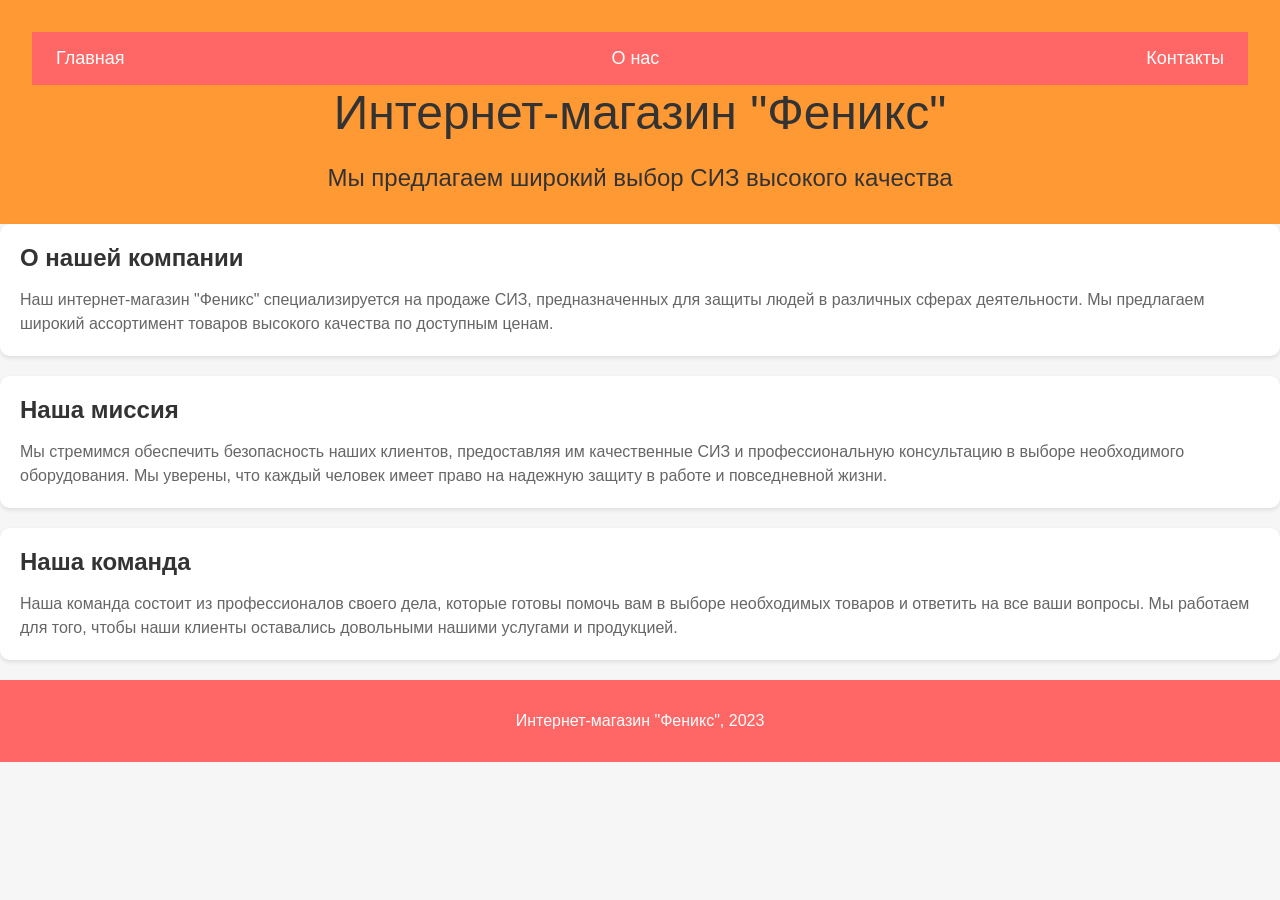
==== about.html @ af570807 "Add about page" ====
<!DOCTYPE html>
<html lang="ru">
  <head>
    <meta charset="UTF-8">
    <title>Интернет-магазин "Феникс"</title>
    <meta name="viewport" content="width=device-width, initial-scale=1.0">
    <link rel="stylesheet" href="styles.css">
  </head>
  <body>
    <header>
      <nav>
        <ul>
          <li><a href="#">Главная</a></li>
          <li><a href="#">О нас</a></li>
          <li><a href="#">Контакты</a></li>
        </ul>
      </nav>
      <h1>Интернет-магазин "Феникс"</h1>
      <p>Мы предлагаем широкий выбор СИЗ высокого качества</p>
    </header>
    <main>
        <section>
            <h2>О нашей компании</h2>
            <p>Наш интернет-магазин "Феникс" специализируется на продаже СИЗ, предназначенных для защиты людей в различных сферах деятельности. Мы предлагаем широкий ассортимент товаров высокого качества по доступным ценам.</p>
          </section>
          <section>
            <h2>Наша миссия</h2>
            <p>Мы стремимся обеспечить безопасность наших клиентов, предоставляя им качественные СИЗ и профессиональную консультацию в выборе необходимого оборудования. Мы уверены, что каждый человек имеет право на надежную защиту в работе и повседневной жизни.</p>
          </section>
          <section>
            <h2>Наша команда</h2>
            <p>Наша команда состоит из профессионалов своего дела, которые готовы помочь вам в выборе необходимых товаров и ответить на все ваши вопросы. Мы работаем для того, чтобы наши клиенты оставались довольными нашими услугами и продукцией.</p>
          </section>
    </main>
    <footer>
      <p>Интернет-магазин "Феникс", 2023</p>
    </footer>
  </body>
</html>
---- styles.css ----
/* Общие стили */
* {
    box-sizing: border-box;
    font-family: Arial, sans-serif;
  }
  
  body {
    margin: 0;
    padding: 0;
    background-color: #f6f6f6;
    color: #333;
  }
  
  h1, h2, h3 {
    margin: 0;
    font-weight: normal;
  }
  
  ul {
    margin: 0;
    padding: 0;
    list-style: none;
  }
  
  a {
    text-decoration: none;
    color: #fff;
  }
  
  .button {
    display: inline-block;
    padding: 8px 16px;
    background-color: #f66;
    color: #fff;
    border-radius: 4px;
    transition: background-color 0.2s;
  }
  
  .button:hover {
    background-color: #f00;
  }
  
  /* Стили для навигационного меню */
  nav {
    background-color: #f66;
    color: #fff;
  }
  
  nav ul {
    display: flex;
    justify-content: space-between;
    padding: 16px;
  }
  
  nav li {
    margin: 0 8px;
  }
  
  nav a {
    font-size: 18px;
  }
  
  /* Стили для шапки */
  header {
    background-color: #ff9933;
    padding: 32px;
    text-align: center;
  }
  
  header h1 {
    font-size: 48px;
    margin-bottom: 16px;
  }
  
  header p {
    font-size: 24px;
    margin-bottom: 0;
  }
  
  /* Стили для раздела "Топ-продукты" */
  .products {
    background-color: #f6f6f6;
    padding: 32px;
    text-align: center;
  }
  
  .products h2 {
    font-size: 36px;
    margin-bottom: 16px;
  }
  
  .products ul {
    display: flex;
    justify-content: space-between;
    flex-wrap: wrap;
  }
  
  .products li {
    width: calc(33.33% - 16px);
    margin-bottom: 32px;
    background-color: #fff;
    padding: 16px;
    text-align: center;
    border-radius: 4px;
  }
  
  .products li img {
    width: 100%;
    margin-bottom: 16px;
    border-radius: 4px;
  }
  
  .products li h3 {
    font-size: 24px;
    margin-bottom: 16px;
  }
  
  .products li p {
    font-size: 16px;
    margin-bottom: 16px;
  }
  
  /* Стили для подвала */
  footer {
    background-color: #f66;
    color: #fff;
    padding: 16px;
    text-align: center;
  }
  
  section {
    background-color: #fff;
    padding: 20px;
    margin-bottom: 20px;
    border-radius: 10px;
    box-shadow: 0 2px 4px rgba(0, 0, 0, 0.1);
  }
  
  section h2 {
    margin-top: 0;
    font-size: 24px;
    font-weight: bold;
    color: #333;
  }
  
  section p {
    margin-bottom: 0;
    font-size: 16px;
    line-height: 1.5;
    color: #666;
  }
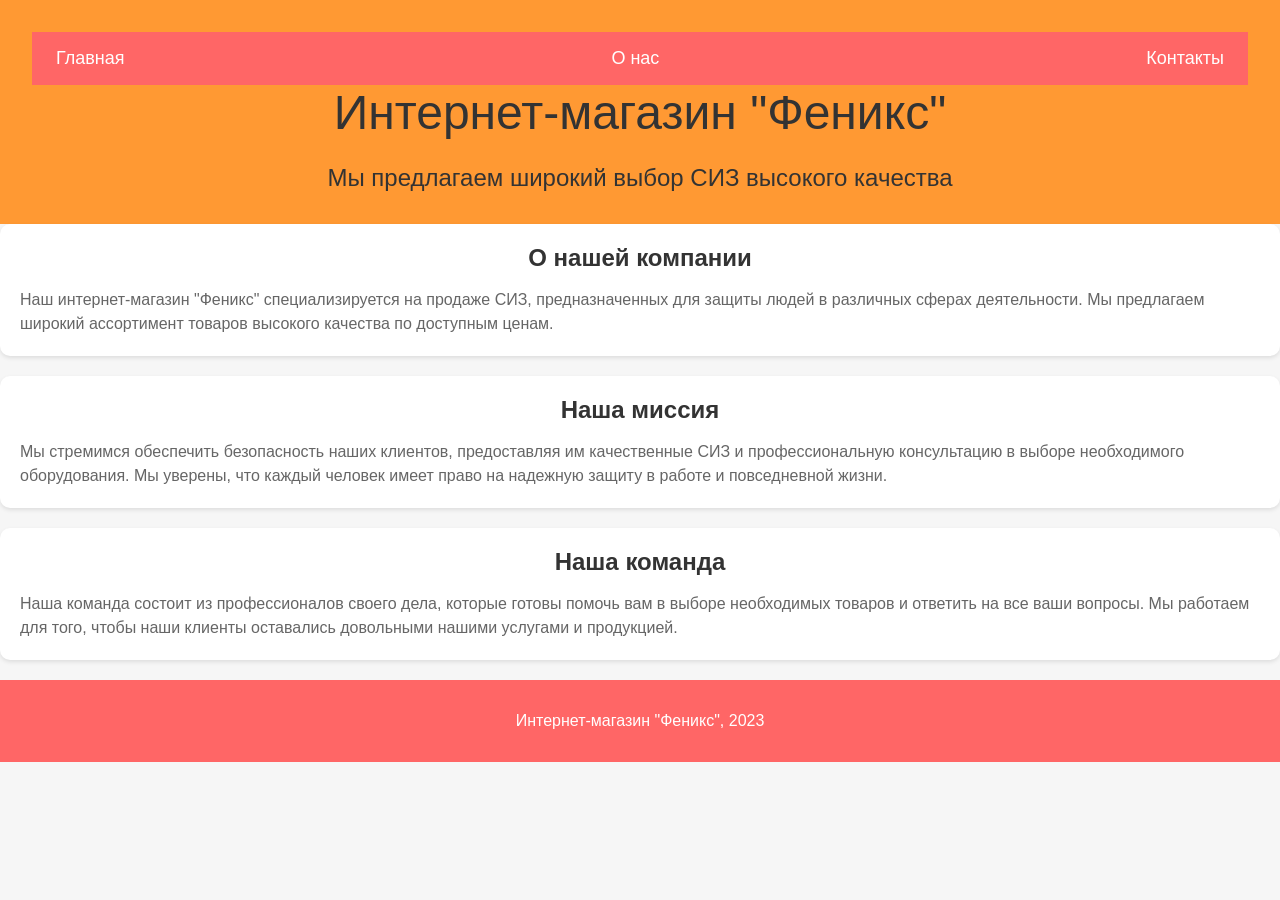
==== commit a99fa9a7: "Add hrefs" ====
--- a/about.html
+++ b/about.html
@@ -10,9 +10,9 @@
     <header>
       <nav>
         <ul>
-          <li><a href="#">Главная</a></li>
-          <li><a href="#">О нас</a></li>
-          <li><a href="#">Контакты</a></li>
+          <li><a href="index.html">Главная</a></li>
+          <li><a href="about.html">О нас</a></li>
+          <li><a href="contacts.html">Контакты</a></li>
         </ul>
       </nav>
       <h1>Интернет-магазин "Феникс"</h1>
--- a/styles.css
+++ b/styles.css
@@ -141,6 +141,7 @@
     font-size: 24px;
     font-weight: bold;
     color: #333;
+    text-align: center;
   }
   
   section p {
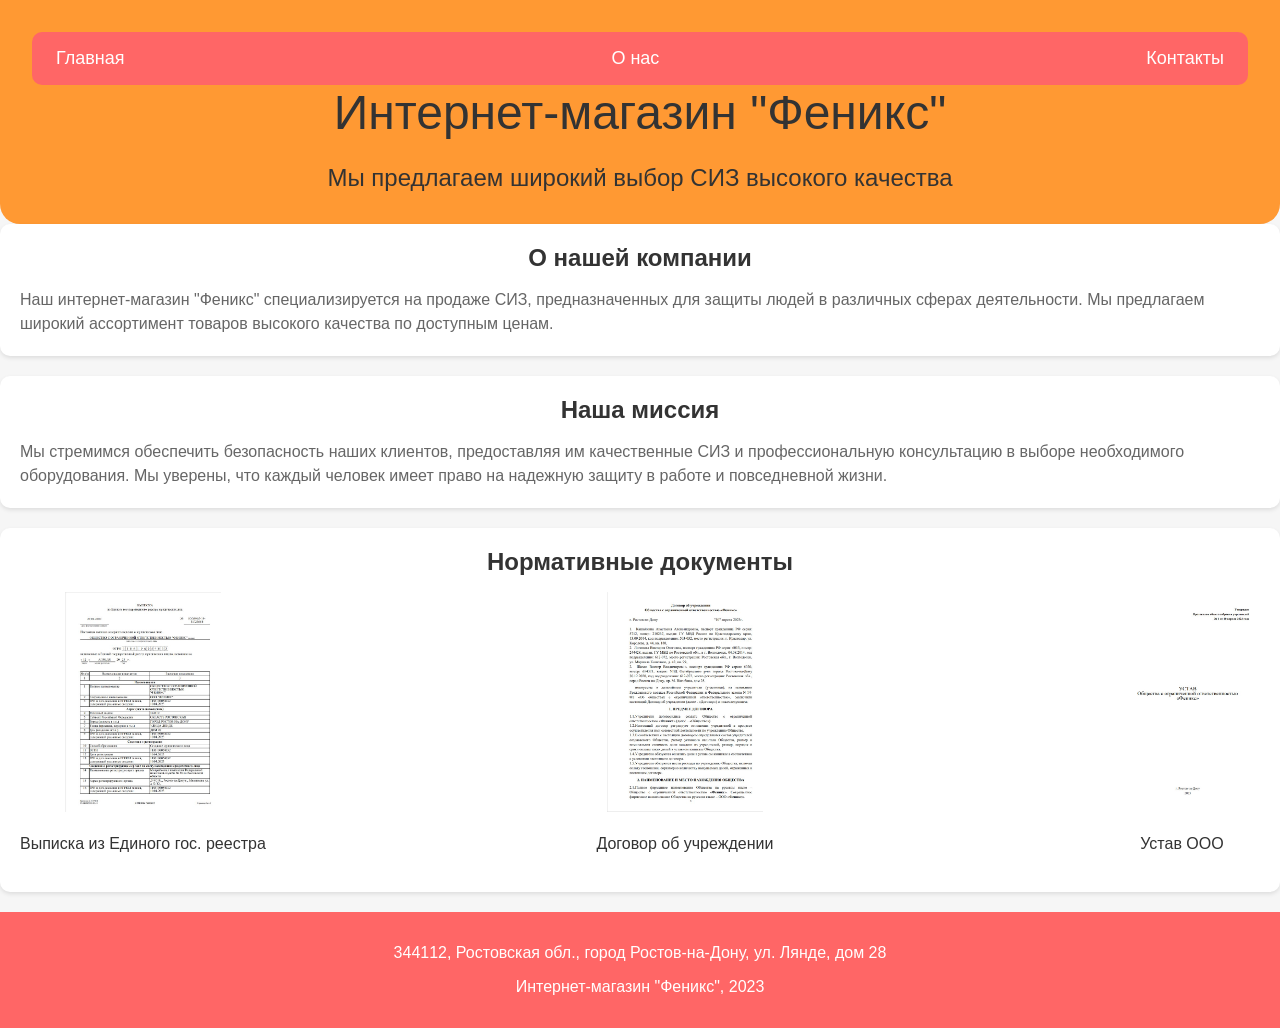
==== commit a7bfa0dd: "Add many things" ====
--- a/about.html
+++ b/about.html
@@ -27,13 +27,28 @@
             <h2>Наша миссия</h2>
             <p>Мы стремимся обеспечить безопасность наших клиентов, предоставляя им качественные СИЗ и профессиональную консультацию в выборе необходимого оборудования. Мы уверены, что каждый человек имеет право на надежную защиту в работе и повседневной жизни.</p>
           </section>
-          <section>
-            <h2>Наша команда</h2>
-            <p>Наша команда состоит из профессионалов своего дела, которые готовы помочь вам в выборе необходимых товаров и ответить на все ваши вопросы. Мы работаем для того, чтобы наши клиенты оставались довольными нашими услугами и продукцией.</p>
+          <section class="docs">
+            <h2>Нормативные документы</h2>
+            <p></p>
+            <ul>
+              <li>
+                <img src="image6.jpg" alt="Выписка из реестра">
+                <a href="vypiska.pdf"><p>Выписка из Единого гос. реестра</p></a>
+              </li>
+              <li>
+                <img src="image7.jpg" alt="Договор об учереждении">
+                <a href="dogovor.pdf"><p>Договор об учреждении</p></a>
+              </li>
+              <li>
+                <img src="image8.jpg" alt="Устав ООО">
+                <a href="ustav.pdf"><p>Устав ООО</p></a>
+              </li>
+            </ul>
           </section>
     </main>
     <footer>
-      <p>Интернет-магазин "Феникс", 2023</p>
+        <p>344112, Ростовская обл., город Ростов-на-Дону, ул. Лянде, дом 28</p>
+        <p>Интернет-магазин "Феникс", 2023</p>
     </footer>
   </body>
 </html>
--- a/styles.css
+++ b/styles.css
@@ -44,6 +44,7 @@
   nav {
     background-color: #f66;
     color: #fff;
+    border-radius: 10px;
   }
   
   nav ul {
@@ -65,6 +66,7 @@
     background-color: #ff9933;
     padding: 32px;
     text-align: center;
+    border-radius: 0 0 20px 20px;
   }
   
   header h1 {
@@ -150,4 +152,26 @@
     line-height: 1.5;
     color: #666;
   }
-  +  
+  /* Стили для документов */
+  .docs {
+    text-align: center;
+    color: #333;
+  }
+  
+  .docs img {
+    width: 156px;
+    height: 220px;
+  }
+
+  .docs ul {
+    display: flex;
+    justify-content: space-between;
+    flex-wrap: wrap;
+  }
+
+  .docs li p {
+    font-size: 16px;
+    margin-bottom: 16px;
+    color: #333;
+  }
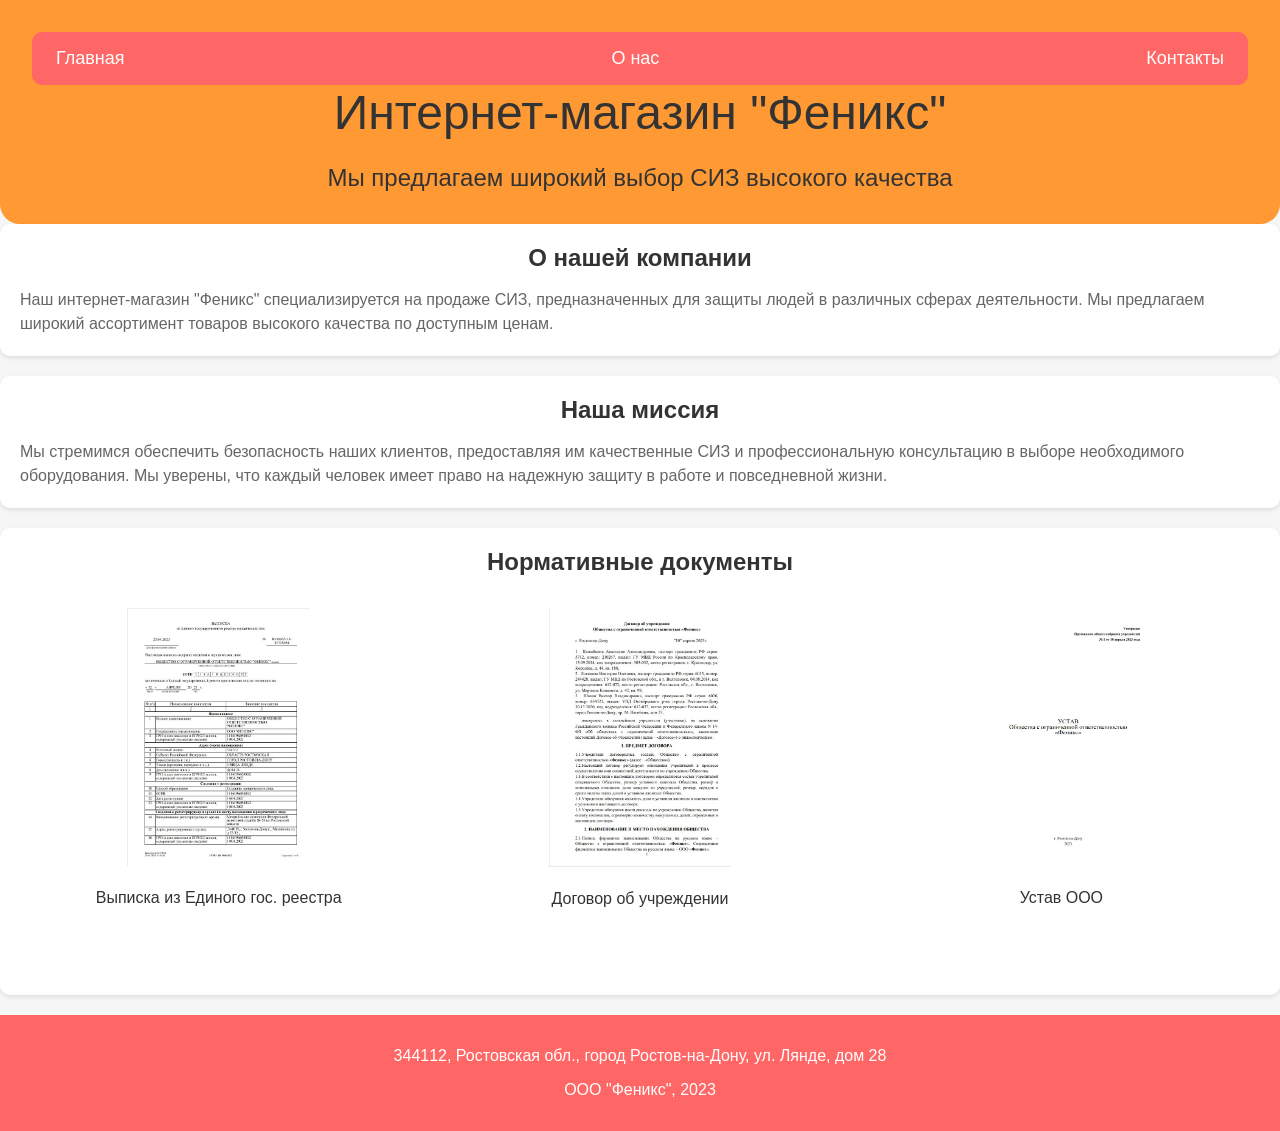
==== commit a78fc9d5: "Add some fix" ====
--- a/about.html
+++ b/about.html
@@ -48,7 +48,7 @@
     </main>
     <footer>
         <p>344112, Ростовская обл., город Ростов-на-Дону, ул. Лянде, дом 28</p>
-        <p>Интернет-магазин "Феникс", 2023</p>
+        <p>ООО "Феникс", 2023</p>
     </footer>
   </body>
 </html>
--- a/styles.css
+++ b/styles.css
@@ -160,8 +160,7 @@
   }
   
   .docs img {
-    width: 156px;
-    height: 220px;
+    width: 50%;
   }
 
   .docs ul {
@@ -170,8 +169,17 @@
     flex-wrap: wrap;
   }
 
+  .docs li {
+    width: calc(33.33% - 16px);
+    margin-bottom: 32px;
+    background-color: #fff;
+    padding: 16px;
+    text-align: center;
+    border-radius: 4px;
+  }
+
   .docs li p {
     font-size: 16px;
     margin-bottom: 16px;
     color: #333;
-  }+  }
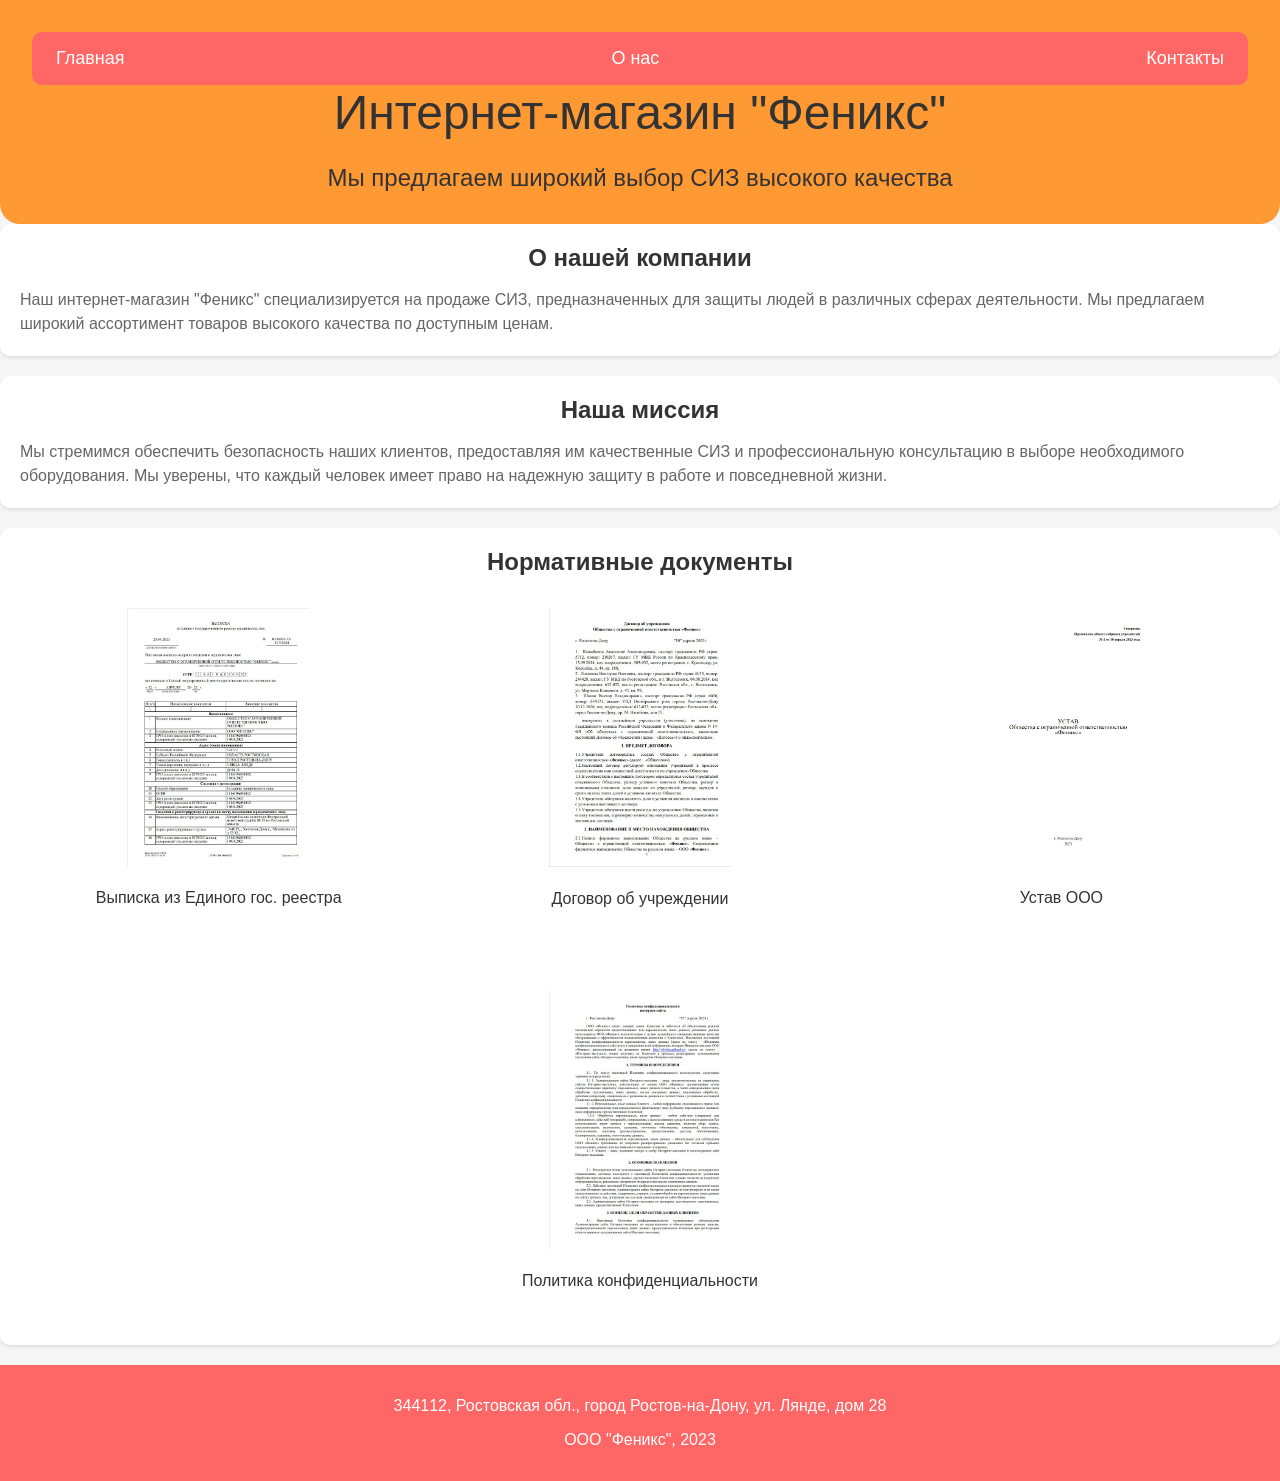
==== commit a4d41d7a: "Add polit and css changes" ====
--- a/about.html
+++ b/about.html
@@ -43,6 +43,10 @@
                 <img src="image8.jpg" alt="Устав ООО">
                 <a href="ustav.pdf"><p>Устав ООО</p></a>
               </li>
+              <li>
+                <img src="image9.jpg" alt="Политика конфиденциальности">
+                <a href="polit.pdf"><p>Политика конфиденциальности</p></a>
+              </li>
             </ul>
           </section>
     </main>
--- a/styles.css
+++ b/styles.css
@@ -183,3 +183,8 @@
     margin-bottom: 16px;
     color: #333;
   }
+
+  .docs li:last-child {
+    margin: 0 auto;
+  }
+  
